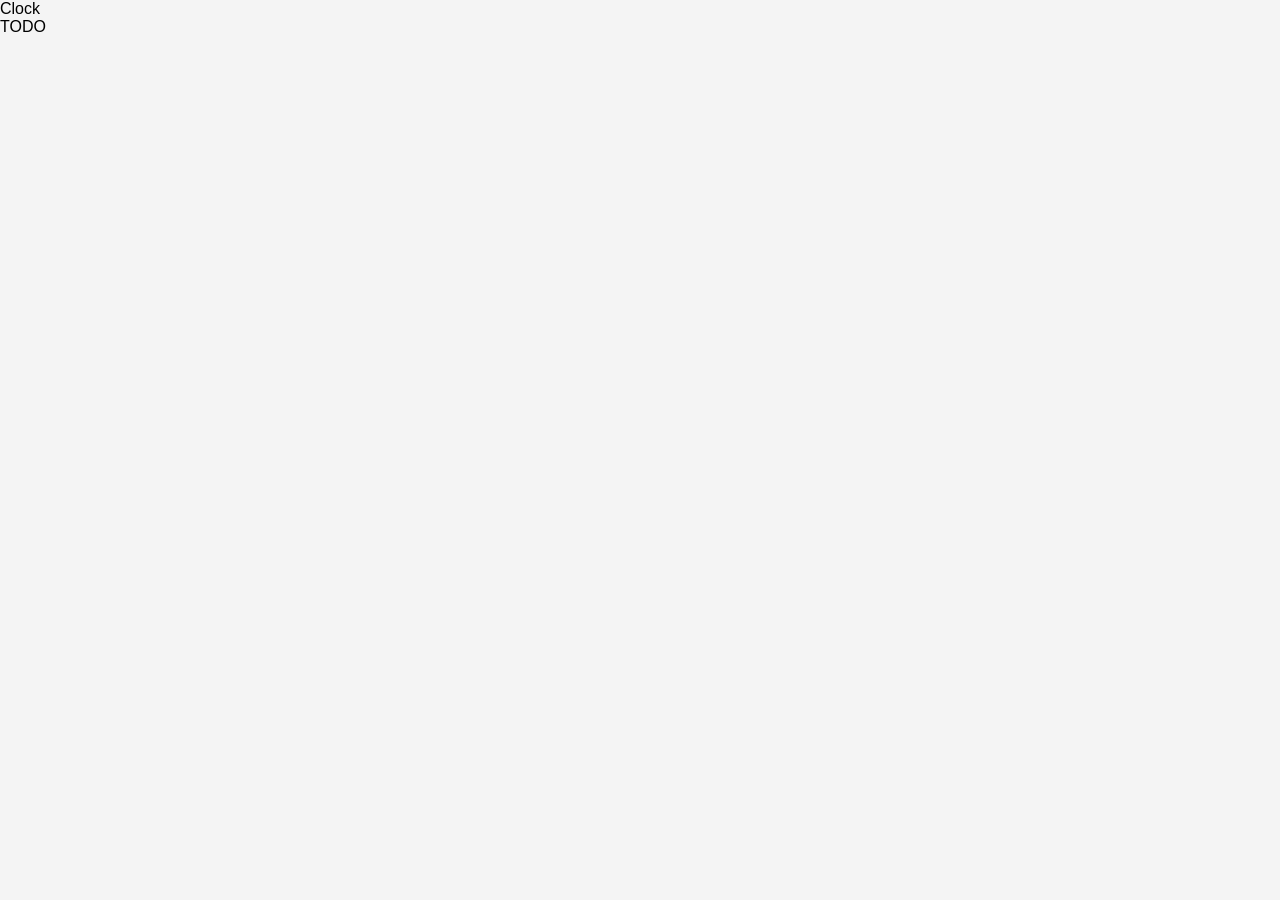
==== index.html @ cbe819ed "Somehow managed to spawn the todo" ====
<!DOCTYPE html>
<html lang="en">
<head>
    <meta charset="UTF-8">
    <title>Nx75</title>
</head>
<link rel="stylesheet" href="Clock/clock.css">
<link rel="stylesheet" href="assets/css/main.css">
<link rel="stylesheet" href="TODO/todo.css">
<body>

<!-- DESKTOP -->
<div id="desktop">
    <div id="clock-icon">Clock</div>
    <div id="todo-icon">TODO</div>
</div>
<script src="Clock/clock.js"></script>
<script src="assets/scripts/main.js"></script>
<script src="TODO/todo.js"></script>
</body>
</html>
---- Clock/clock.css ----
#desktop-window {
  position: absolute;
  top: 100px;
  left: 100px;

  width: 400px;
  background: var(--surface);
  border: var(--border);
  box-shadow: 6px 6px 0 #000;
}

.window-header {
  background: var(--text);
  color: var(--bg);
  padding: 10px;
  cursor: grab;
  border-bottom: var(--border);
}

.window-body {
  padding: 20px;
}


.card {
  display: flex;
  flex-direction: column;
  gap: 20px;
}

.brand {
  display: flex;
  gap: 10px;
  border: var(--border);
  padding: 10px;
}

.logo {
  border: var(--border);
  padding: 10px;
  font-weight: bold;
}

.subtitle {
  font-size: 12px;
  color: var(--muted);
}

.toggle-button {
  display: flex;
  border: var(--border);
}

.toggle-button div {
  flex: 1;
  text-align: center;
  padding: 10px;
  cursor: pointer;
  border-right: var(--border);
}

.toggle-button div:last-child {
  border-right: none;
}

.btn-active {
  background: var(--text);
  color: var(--bg);
}

.time-wrap {
  display: flex;
  justify-content: center;
  align-items: center;
  gap: 10px;
}

.time {
  font-size: 40px;
  font-weight: bold;
}

.abbreviations {
  border: var(--border);
  padding: 5px;
}

.info {
  text-align: center;
}

.day {
  font-weight: bold;
}
---- assets/css/main.css ----
:root {
  --bg: #f4f4f4;
  --surface: #ffffff;
  --text: #000;
  --muted: #666;

  --border: 2px solid #000;
}

* {
  margin: 0;
  padding: 0;
  box-sizing: border-box;
}

body {
  background: var(--bg);
  font-family: sans-serif;
  height: 100vh;
}
---- TODO/todo.css ----
#todo-container {
    border: 3px solid black;
    padding: 20px;
    width: 400px;
    text-align: center;
}

#header,
#todo-form,
#list-container,
.counter-container {
    border: 2px solid black;
    padding: 10px;
    margin-bottom: 10px;
}

#input-box {
    border: 2px solid black;
    padding: 5px;
    width: 65%;
}

#input-button {
    border: 2px solid black;
    padding: 5px 10px;
    background: white;
    cursor: pointer;
}

ul {
    list-style: none;
}

li {
    border: 2px solid black;
    padding: 8px;
    margin: 5px 0;
    display: flex;
    justify-content: space-between;
    align-items: center;
}

li label {
    display: flex;
    align-items: center;
    gap: 5px;
}

.completed span {
    text-decoration: line-through;
    opacity: 0.6;
}

.edit-btn,
.delete-btn {
    border: 2px solid black;
    padding: 2px 6px;
    cursor: pointer;
    margin-left: 5px;
}
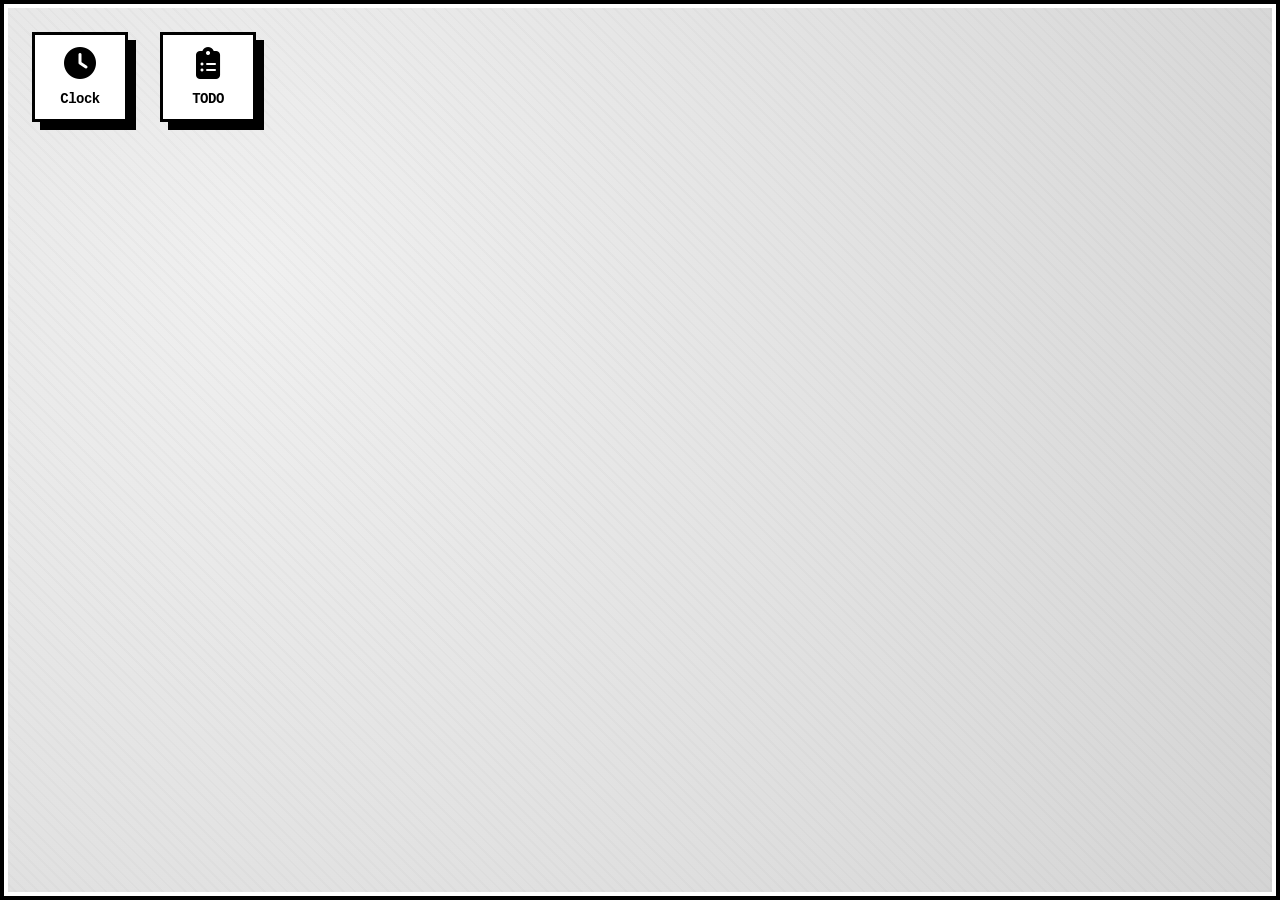
==== commit 7def64a6: "UI changes" ====
--- a/index.html
+++ b/index.html
@@ -3,6 +3,7 @@
 <head>
     <meta charset="UTF-8">
     <title>Nx75</title>
+    <link rel="stylesheet" href="https://cdnjs.cloudflare.com/ajax/libs/font-awesome/6.5.1/css/all.min.css">
 </head>
 <link rel="stylesheet" href="Clock/clock.css">
 <link rel="stylesheet" href="assets/css/main.css">
@@ -11,8 +12,8 @@
 
 <!-- DESKTOP -->
 <div id="desktop">
-    <div id="clock-icon">Clock</div>
-    <div id="todo-icon">TODO</div>
+    <div id="clock-icon"><i class="fa-solid fa-clock"></i>Clock</div>
+    <div id="todo-icon"><i class="fa-solid fa-clipboard-list"></i>TODO</div>
 </div>
 <script src="Clock/clock.js"></script>
 <script src="assets/scripts/main.js"></script>
--- a/Clock/clock.css
+++ b/Clock/clock.css
@@ -1,9 +1,9 @@
-#desktop-window {
+.clock-window {
   position: absolute;
   top: 100px;
   left: 100px;
 
-  width: 400px;
+  width: 300px;
   background: var(--surface);
   border: var(--border);
   box-shadow: 6px 6px 0 #000;
--- a/assets/css/main.css
+++ b/assets/css/main.css
@@ -19,3 +19,69 @@
   height: 100vh;
 }
 
+#desktop {
+    position: relative;
+    width: 100%;
+    height: 100%;
+    background: #e5e5e5;
+    background-image: 
+        repeating-linear-gradient(45deg, rgba(0,0,0,0.02) 0px, rgba(0,0,0,0.02) 2px, transparent 2px, transparent 8px),
+        radial-gradient(circle at 20% 30%, #f0f0f0 0%, #d4d4d4 100%);
+    overflow: hidden;
+    box-shadow: inset 0 0 0 4px #000000, inset 0 0 0 8px #ffffff;
+}
+
+#clock-icon, 
+#todo-icon {
+    position: absolute;
+    width: 96px;
+    padding: 12px 8px;
+    background: #ffffff;
+    border: 3px solid #000000;
+    box-shadow: 8px 8px 0 0 #000000;
+    font-family: 'Courier New', monospace;
+    font-weight: 700;
+    font-size: 14px;
+    text-align: center;
+    color: #000000;
+    cursor: pointer;
+    transition: all 0.05s linear;
+    display: flex;
+    flex-direction: column;
+    align-items: center;
+    gap: 8px;
+    backdrop-filter: blur(0px);
+    letter-spacing: -0.5px;
+}
+
+#clock-icon:hover, 
+#todo-icon:hover {
+    transform: translate(2px, 2px);
+    box-shadow: 4px 4px 0 0 #000000;
+    background: #f5f5f5;
+}
+
+#clock-icon:active, 
+#todo-icon:active {
+    transform: translate(6px, 6px);
+    box-shadow: 2px 2px 0 0 #000000;
+    background: #e0e0e0;
+}
+
+#clock-icon {
+    top: 32px;
+    left: 32px;
+}
+
+#todo-icon {
+    top: 32px;
+    left: 160px;
+}
+
+#clock-icon i, 
+#todo-icon i {
+    font-size: 32px;
+    display: block;
+    margin-bottom: 4px;
+    color: #000000;
+}
--- a/TODO/todo.css
+++ b/TODO/todo.css
@@ -1,3 +1,14 @@
+.todo-window {
+  position: absolute;
+  top: 100px;
+  left: 120px;
+
+  width: fit-content;
+  background: var(--surface);
+  border: var(--border);
+  box-shadow: 6px 6px 0 #000;
+}
+
 #todo-container {
     border: 3px solid black;
     padding: 20px;
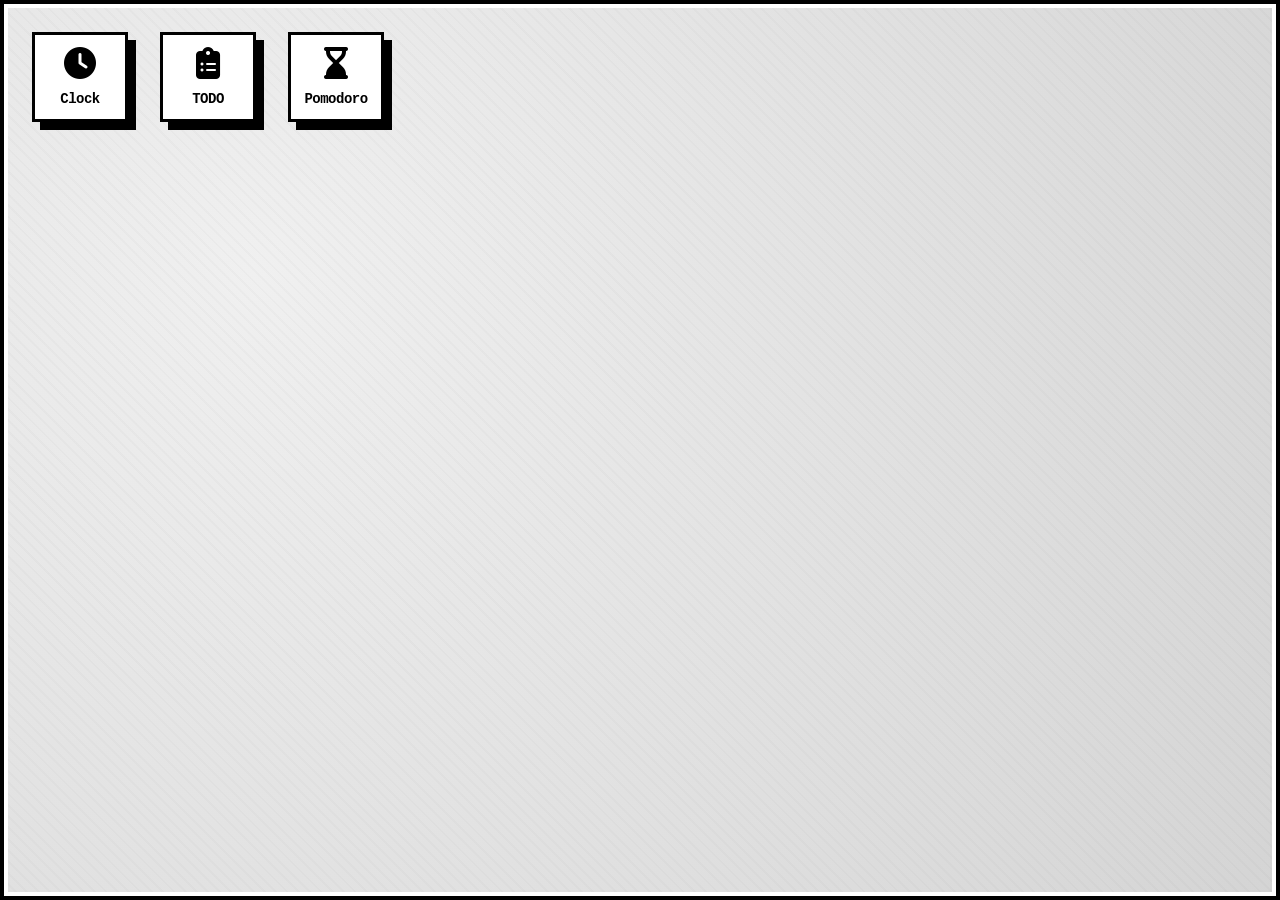
==== commit 2f804e7c: "Pomodoro Timer :UPDATEL:" ====
--- a/index.html
+++ b/index.html
@@ -1,5 +1,6 @@
 <!DOCTYPE html>
 <html lang="en">
+
 <head>
     <meta charset="UTF-8">
     <title>Nx75</title>
@@ -8,15 +9,21 @@
 <link rel="stylesheet" href="Clock/clock.css">
 <link rel="stylesheet" href="assets/css/main.css">
 <link rel="stylesheet" href="TODO/todo.css">
+<link rel="stylesheet" href="Pomodoro/pomodoro.css">
+
 <body>
 
-<!-- DESKTOP -->
-<div id="desktop">
-    <div id="clock-icon"><i class="fa-solid fa-clock"></i>Clock</div>
-    <div id="todo-icon"><i class="fa-solid fa-clipboard-list"></i>TODO</div>
-</div>
-<script src="Clock/clock.js"></script>
-<script src="assets/scripts/main.js"></script>
-<script src="TODO/todo.js"></script>
+    <!-- DESKTOP -->
+    <div id="desktop">
+        <div id="clock-icon"><i class="fa-solid fa-clock"></i>Clock</div>
+        <div id="todo-icon"><i class="fa-solid fa-clipboard-list"></i>TODO</div>
+        <div id="pomodoro-icon"><i class="fa-solid fa-hourglass-end"></i>Pomodoro</div>
+    </div>
+    <script src="Clock/clock.js"></script>
+    <script src="Pomodoro/pomodoro.js"></script>
+    <script src="TODO/todo.js"></script>
+    <script src="assets/scripts/main.js"></script>
+
 </body>
+
 </html>
--- a/assets/css/main.css
+++ b/assets/css/main.css
@@ -1,22 +1,22 @@
 :root {
-  --bg: #f4f4f4;
-  --surface: #ffffff;
-  --text: #000;
-  --muted: #666;
+    --bg: #f4f4f4;
+    --surface: #ffffff;
+    --text: #000;
+    --muted: #666;
 
-  --border: 2px solid #000;
+    --border: 2px solid #000;
 }
 
 * {
-  margin: 0;
-  padding: 0;
-  box-sizing: border-box;
+    margin: 0;
+    padding: 0;
+    box-sizing: border-box;
 }
 
 body {
-  background: var(--bg);
-  font-family: sans-serif;
-  height: 100vh;
+    background: var(--bg);
+    font-family: sans-serif;
+    height: 100vh;
 }
 
 #desktop {
@@ -24,15 +24,16 @@
     width: 100%;
     height: 100%;
     background: #e5e5e5;
-    background-image: 
-        repeating-linear-gradient(45deg, rgba(0,0,0,0.02) 0px, rgba(0,0,0,0.02) 2px, transparent 2px, transparent 8px),
+    background-image:
+        repeating-linear-gradient(45deg, rgba(0, 0, 0, 0.02) 0px, rgba(0, 0, 0, 0.02) 2px, transparent 2px, transparent 8px),
         radial-gradient(circle at 20% 30%, #f0f0f0 0%, #d4d4d4 100%);
     overflow: hidden;
     box-shadow: inset 0 0 0 4px #000000, inset 0 0 0 8px #ffffff;
 }
 
-#clock-icon, 
-#todo-icon {
+#clock-icon,
+#todo-icon,
+#pomodoro-icon {
     position: absolute;
     width: 96px;
     padding: 12px 8px;
@@ -54,15 +55,17 @@
     letter-spacing: -0.5px;
 }
 
-#clock-icon:hover, 
-#todo-icon:hover {
+#clock-icon:hover,
+#todo-icon:hover,
+#pomodoro-icon:hover {
     transform: translate(2px, 2px);
     box-shadow: 4px 4px 0 0 #000000;
     background: #f5f5f5;
 }
 
-#clock-icon:active, 
-#todo-icon:active {
+#clock-icon:active,
+#todo-icon:active,
+#pomodoro-icon:active {
     transform: translate(6px, 6px);
     box-shadow: 2px 2px 0 0 #000000;
     background: #e0e0e0;
@@ -78,8 +81,14 @@
     left: 160px;
 }
 
-#clock-icon i, 
-#todo-icon i {
+#pomodoro-icon {
+    top: 32px;
+    left: 288px;
+}
+
+#clock-icon i,
+#todo-icon i,
+#pomodoro-icon i {
     font-size: 32px;
     display: block;
     margin-bottom: 4px;
--- a/Pomodoro/pomodoro.css
+++ b/Pomodoro/pomodoro.css
@@ -0,0 +1,75 @@
+.pomodoro-window {
+  position: absolute;
+  top: 100px;
+  left: 120px;
+
+  width: fit-content;
+  background: var(--surface);
+  border: var(--border);
+  box-shadow: 6px 6px 0 #000;
+}
+
+#pomodoro-container {
+    border: 3px solid black;
+    padding: 20px;
+    width: 400px;
+    text-align: center;
+}
+
+.container {
+    width: 320px;
+    background: white;
+    border: 3px solid black;
+    padding: 20px;
+}
+
+h1 {
+    text-align: center;
+    border: 3px solid black;
+    padding: 10px;
+    margin-bottom: 15px;
+}
+
+.row {
+    border: 2px solid black;
+    padding: 10px;
+    margin-bottom: 10px;
+    display: flex;
+    justify-content: space-between;
+    align-items: center;
+}
+
+input {
+    width: 70px;
+    padding: 5px;
+    border: 2px solid black;
+}
+
+#timer {
+    text-align: center;
+    font-size: 2rem;
+    border: 3px solid black;
+    padding: 15px;
+    margin: 10px 0;
+}
+
+.buttons {
+    display: flex;
+    justify-content: space-between;
+    gap: 8px;
+    margin-bottom: 10px;
+}
+
+button {
+    flex: 1;
+    padding: 10px;
+    border: 2px solid black;
+    cursor: pointer;
+}
+
+#mode #sessions {
+    border: 2px solid black;
+    padding: 8px;
+    text-align: center;
+    margin-top: 8px;
+}
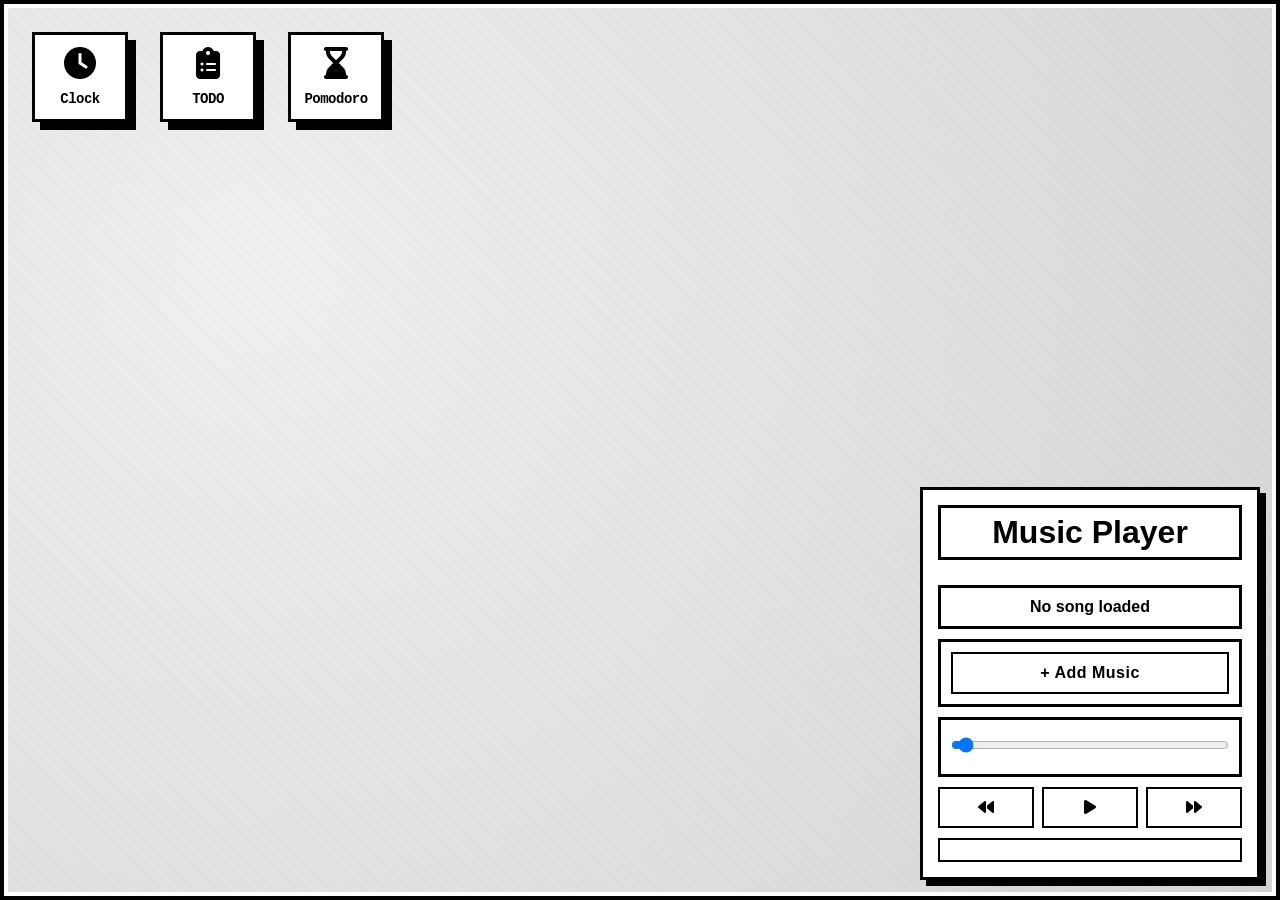
==== commit 981dbda3: "Implemented Music Player" ====
--- a/index.html
+++ b/index.html
@@ -10,6 +10,7 @@
 <link rel="stylesheet" href="assets/css/main.css">
 <link rel="stylesheet" href="TODO/todo.css">
 <link rel="stylesheet" href="Pomodoro/pomodoro.css">
+<link rel="stylesheet" href="assets/css/music_player.css">
 
 <body>
 
@@ -19,10 +20,39 @@
         <div id="todo-icon"><i class="fa-solid fa-clipboard-list"></i>TODO</div>
         <div id="pomodoro-icon"><i class="fa-solid fa-hourglass-end"></i>Pomodoro</div>
     </div>
-    <script src="Clock/clock.js"></script>
-    <script src="Pomodoro/pomodoro.js"></script>
-    <script src="TODO/todo.js"></script>
-    <script src="assets/scripts/main.js"></script>
+    <!--Music Player -->
+    <div class="audio-player">
+    
+        <div class="audio-container">
+                <h1>Music Player</h1>
+            <div class="audio-title" id="songTitle">
+                No song loaded
+            </div>
+
+            <div class="audio-row">
+                <label for="songUpload" class="upload-btn">+ Add Music</label>
+                <input type="file" id="songUpload" accept="audio/*" multiple>
+            </div>
+
+            <audio id="audioPlayer"></audio>
+
+            <div class="audio-progress">
+                <input type="range" id="progressBar" value="0" min="0" max="100">
+            </div>
+
+            <div class="audio-controls">
+                <button id="prevBtn"><i class="fa-solid fa-backward"></i></button>
+                <button id="playPauseBtn"><i class="fa-solid fa-play"></i></button>
+                <button id="nextBtn"><i class="fa-solid fa-forward"></i></button>
+            </div>
+
+            <div class="audio-playlist" id="playlist"></div>
+
+            <script src="assets/scripts/music_player.js"></script>
+            <script src="Clock/clock.js"></script>
+            <script src="Pomodoro/pomodoro.js"></script>
+            <script src="TODO/todo.js"></script>
+            <script src="assets/scripts/main.js"></script>
 
 </body>
 
--- a/assets/css/music_player.css
+++ b/assets/css/music_player.css
@@ -0,0 +1,166 @@
+.audio-player {
+    position: fixed;
+    bottom: 20px;
+    right: 20px;
+
+    width: 340px;
+    max-height: 100vh;
+
+    background: #fff;
+    border: 3px solid #000;
+    box-shadow: 6px 6px 0 #000;
+    overflow: hidden;
+}
+
+.audio-container {
+    padding: 15px;
+    display: flex;
+    flex-direction: column;
+    gap: 10px;
+
+    max-height: 100vh;
+    overflow-y: auto;
+}
+
+h1 {
+    text-align: center;
+    font-weight: bold;
+    word-break: break-word;
+    padding: 6px;
+    border-bottom: 3px solid black;
+}
+
+
+.audio-title {
+    text-align: center;
+    padding: 10px;
+
+    font-weight: bold;
+    border: 3px solid #000;
+    word-break: break-word;
+}
+
+
+.audio-row {
+    display: flex;
+    align-items: center;
+    gap: 10px;
+
+    padding: 10px;
+    border: 3px solid #000;
+}
+
+.audio-row input[type="file"] {
+    width: 100%;
+    padding: 5px;
+
+    border: 2px solid #000;
+    cursor: pointer;
+}
+
+#songUpload {
+    display: none;
+}
+
+.upload-btn {
+    flex: 1;
+    text-align: center;
+
+    padding: 10px;
+    border: 2px solid #000;
+
+    background: #fff;
+    font-weight: bold;
+    letter-spacing: 0.5px;
+    cursor: pointer;
+
+    transition: 0.1s;
+}
+
+.upload-btn:hover {
+    background: #f0f0f0;
+}
+
+.upload-btn:active {
+    transform: translate(2px, 2px);
+}
+
+audio {
+    width: 100%;
+    outline: none;
+}
+
+.audio-progress {
+    padding: 10px;
+    border: 3px solid #000;
+}
+
+#progressBar {
+    width: 100%;
+    cursor: pointer;
+    border: 2px solid #000;
+}
+
+.audio-controls {
+    display: flex;
+    gap: 8px;
+}
+
+.audio-controls button {
+    flex: 1;
+    padding: 10px;
+
+    border: 2px solid #000;
+    background: #fff;
+    cursor: pointer;
+
+    transition: 0.1s;
+}
+
+.audio-controls button:hover {
+    background: #f0f0f0;
+}
+
+.audio-controls button:active {
+    transform: translate(2px, 2px);
+}
+
+.audio-controls button i {
+    pointer-events: none;
+    font-size: 16px;
+}
+
+.audio-playlist {
+    max-height: 150px;
+    overflow-y: auto;
+
+    padding: 10px;
+    border: 2px solid #000;
+}
+
+.track {
+    padding: 8px;
+    margin-bottom: 5px;
+
+    border: 2px solid #000;
+    cursor: pointer;
+}
+
+.track:hover {
+    background: #eee;
+}
+
+.track.active {
+    background: #ddd;
+    font-weight: bold;
+}
+
+.audio-container::-webkit-scrollbar,
+.audio-playlist::-webkit-scrollbar {
+    width: 6px;
+}
+
+.audio-container::-webkit-scrollbar-thumb,
+.audio-playlist::-webkit-scrollbar-thumb {
+    background: #000;
+}
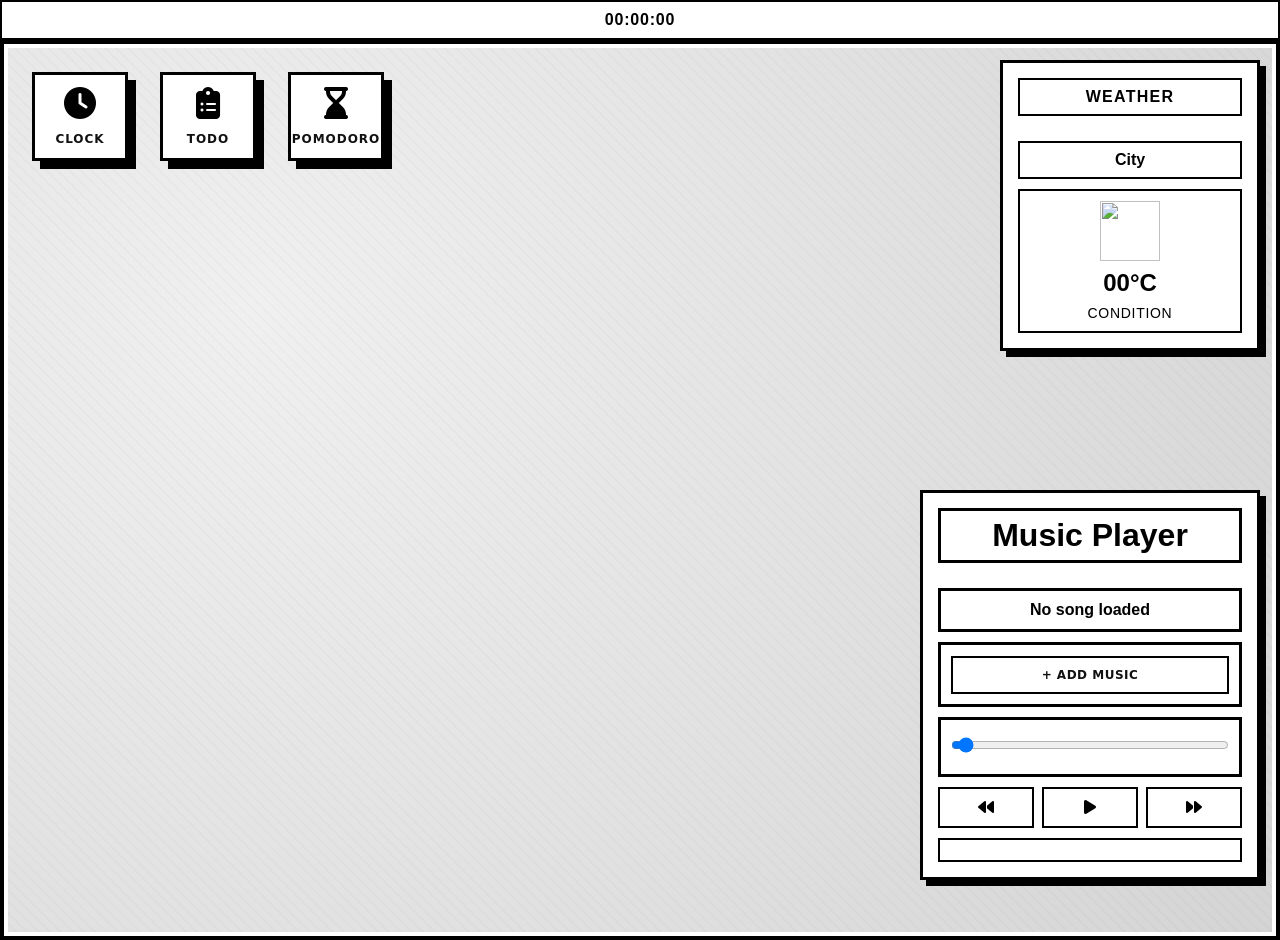
==== commit aad9bd0c: "Weather Widget UI update" ====
--- a/index.html
+++ b/index.html
@@ -6,25 +6,57 @@
     <title>Nx75</title>
     <link rel="stylesheet" href="https://cdnjs.cloudflare.com/ajax/libs/font-awesome/6.5.1/css/all.min.css">
 </head>
+<!--CSS-->
 <link rel="stylesheet" href="Clock/clock.css">
 <link rel="stylesheet" href="assets/css/main.css">
 <link rel="stylesheet" href="TODO/todo.css">
 <link rel="stylesheet" href="Pomodoro/pomodoro.css">
 <link rel="stylesheet" href="assets/css/music_player.css">
+<link rel="stylesheet" href="assets/css/weather.css">
 
 <body>
 
+    <div class="nav-bar">
+        <div class="clock">
+            00:00:00
+        </div>
+    </div>
+
     <!-- DESKTOP -->
     <div id="desktop">
-        <div id="clock-icon"><i class="fa-solid fa-clock"></i>Clock</div>
-        <div id="todo-icon"><i class="fa-solid fa-clipboard-list"></i>TODO</div>
-        <div id="pomodoro-icon"><i class="fa-solid fa-hourglass-end"></i>Pomodoro</div>
+        <div id="clock-icon"><i class="fa-solid fa-clock"></i><label>Clock</label></div>
+        <div id="todo-icon"><i class="fa-solid fa-clipboard-list"></i><label>TODO</label></div>
+        <div id="pomodoro-icon"><i class="fa-solid fa-hourglass-end"></i><label>Pomodoro</label></div>
     </div>
+
+    <!--Weather Widget-->
+    <div class="weather">
+        <div class="weather-container">
+            <h1>Weather</h1>
+
+            <div class="weather-title" id="weatherTitle">
+                City
+            </div>
+
+            <div class="weather-condition">
+                <img id="weatherIcon" src="" alt="">
+
+                <div class="temp" id="temperature">
+                    00°C
+                </div>
+
+                <div class="condition" id="condition">
+                    Condition
+                </div>
+            </div>
+        </div>
+    </div>
+
     <!--Music Player -->
     <div class="audio-player">
-    
+
         <div class="audio-container">
-                <h1>Music Player</h1>
+            <h1>Music Player</h1>
             <div class="audio-title" id="songTitle">
                 No song loaded
             </div>
@@ -47,12 +79,14 @@
             </div>
 
             <div class="audio-playlist" id="playlist"></div>
-
-            <script src="assets/scripts/music_player.js"></script>
-            <script src="Clock/clock.js"></script>
-            <script src="Pomodoro/pomodoro.js"></script>
-            <script src="TODO/todo.js"></script>
-            <script src="assets/scripts/main.js"></script>
+        </div>
+        <!--Scripts-->
+        <script src="assets/scripts/weather.js"></script>
+        <script src="assets/scripts/music_player.js"></script>
+        <script src="Clock/clock.js"></script>
+        <script src="Pomodoro/pomodoro.js"></script>
+        <script src="TODO/todo.js"></script>
+        <script src="assets/scripts/main.js"></script>
 
 </body>
 
--- a/assets/css/main.css
+++ b/assets/css/main.css
@@ -18,6 +18,22 @@
     font-family: sans-serif;
     height: 100vh;
 }
+
+.nav-bar {
+    display: flex;
+    align-items: center;
+    justify-content: center;
+
+    height: 2.5rem;
+    padding: 0 12px;
+
+    border: 2px solid #000;
+    background: #fff;
+
+    font-weight: 600;
+    letter-spacing: 0.05em;
+}
+
 
 #desktop {
     position: relative;
@@ -93,4 +109,15 @@
     display: block;
     margin-bottom: 4px;
     color: #000000;
+}
+
+label {
+    font-family: system-ui, -apple-system, sans-serif;
+    font-size: 12px;
+    font-weight: 600;
+    letter-spacing: 0.08em;
+    text-transform: uppercase;
+    color: #111;
+    margin-top: 1px;
+    display: block;
 }
--- a/assets/css/weather.css
+++ b/assets/css/weather.css
@@ -0,0 +1,68 @@
+.weather {
+  position: fixed;
+  top: 60px;
+  right: 20px;
+
+  width: 260px;
+
+  background: #fff;
+  border: 3px solid #000;
+  box-shadow: 6px 6px 0 #000;
+}
+
+.weather-container {
+  padding: 15px;
+  display: flex;
+  flex-direction: column;
+  gap: 10px;
+}
+
+
+.weather-container h1 {
+  font-size: 16px;
+  text-align: center;
+  border: 2px solid #000;
+  padding: 8px;
+  text-transform: uppercase;
+  letter-spacing: 0.08em;
+}
+
+.weather-title {
+  text-align: center;
+  font-weight: bold;
+  border: 2px solid #000;
+  padding: 8px;
+  word-break: break-word;
+}
+
+.weather-condition {
+  display: flex;
+  flex-direction: column;
+  align-items: center;
+  gap: 8px;
+
+  border: 2px solid #000;
+  padding: 10px;
+}
+
+.weather-condition img {
+  width: 60px;
+  height: 60px;
+}
+
+.temp {
+  font-size: 24px;
+  font-weight: bold;
+}
+
+.condition {
+  font-size: 14px;
+  letter-spacing: 0.05em;
+  text-transform: uppercase;
+}
+
+.weather:hover {
+  transform: translate(-2px, -2px);
+  box-shadow: 8px 8px 0 #000;
+  transition: 0.1s;
+}
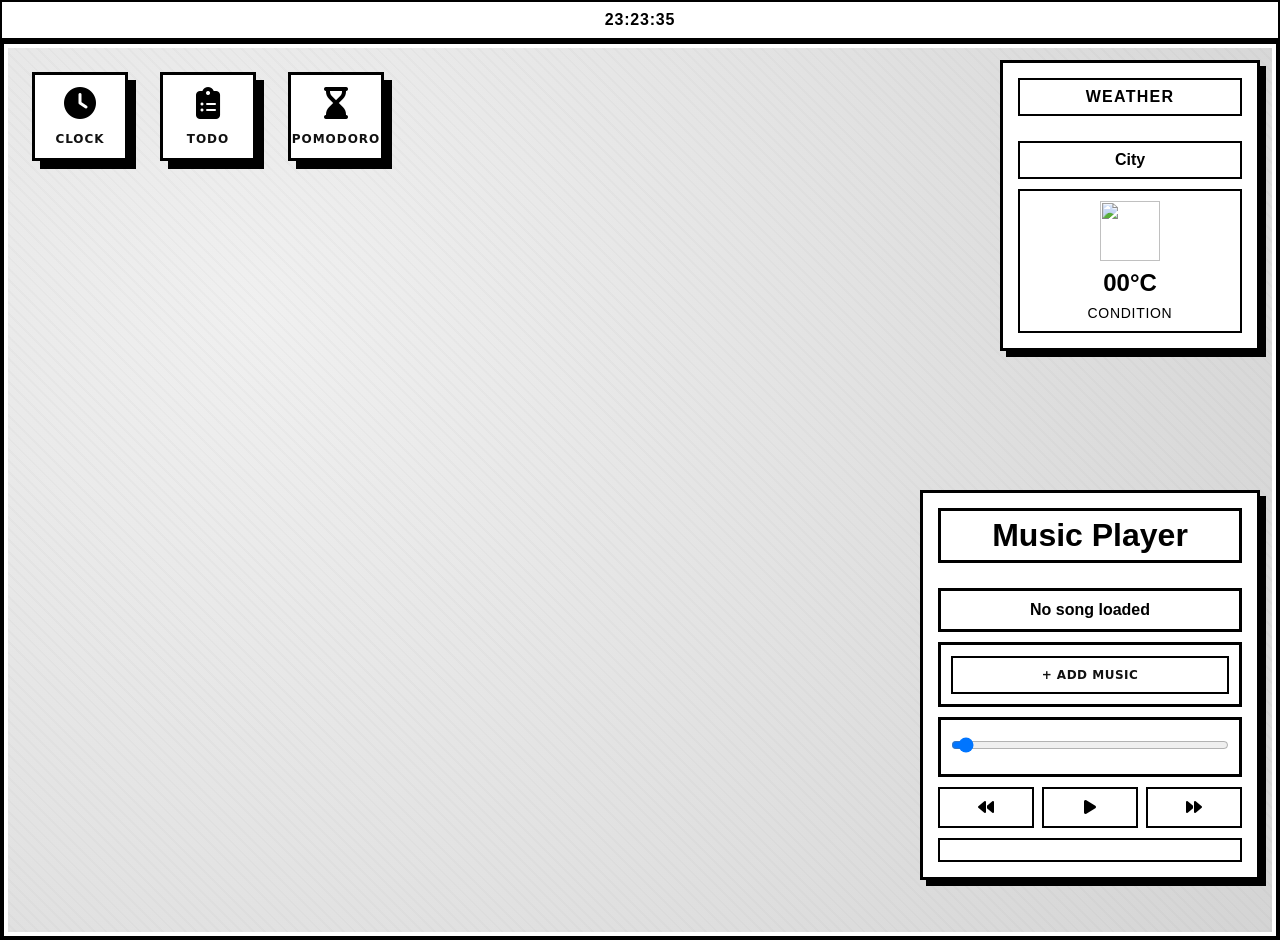
==== commit 62354ab6: "Nav Clock update" ====
--- a/index.html
+++ b/index.html
@@ -20,6 +20,24 @@
         <div class="clock">
             00:00:00
         </div>
+        <script>
+            function updateClock(){
+                const clock = document.querySelector('.clock');
+                const now = new Date();
+
+                let hours = now.getHours();
+                let minutes = now.getMinutes();
+                let seconds = now.getSeconds();
+
+                hours = hours.toString().padStart(2, '0');
+                minutes = minutes.toString().padStart(2, '0');
+                seconds = seconds.toString().padStart(2, '0');
+
+                clock.textContent = `${hours}:${minutes}:${seconds}`;
+            }
+            updateClock();
+            setInterval(updateClock, 1000);
+        </script>
     </div>
 
     <!-- DESKTOP -->
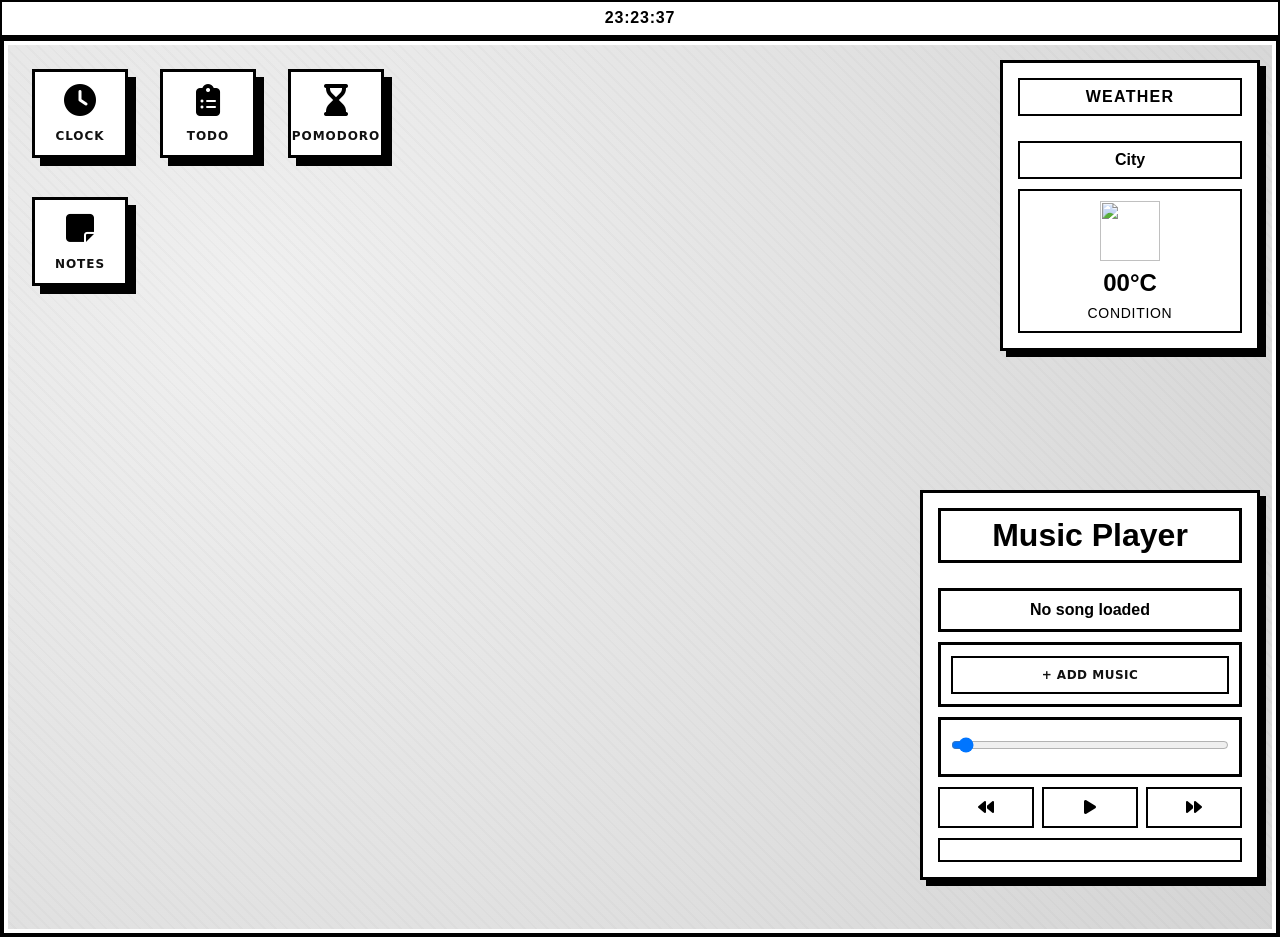
==== commit 4405fe01: "New application Notes" ====
--- a/index.html
+++ b/index.html
@@ -13,6 +13,7 @@
 <link rel="stylesheet" href="Pomodoro/pomodoro.css">
 <link rel="stylesheet" href="assets/css/music_player.css">
 <link rel="stylesheet" href="assets/css/weather.css">
+<link rel="stylesheet" href="notes/notes.css">
 
 <body>
 
@@ -45,6 +46,7 @@
         <div id="clock-icon"><i class="fa-solid fa-clock"></i><label>Clock</label></div>
         <div id="todo-icon"><i class="fa-solid fa-clipboard-list"></i><label>TODO</label></div>
         <div id="pomodoro-icon"><i class="fa-solid fa-hourglass-end"></i><label>Pomodoro</label></div>
+        <div id="notes-icon"><i class="fa-solid fa-note-sticky"></i><label>Notes</label></div>
     </div>
 
     <!--Weather Widget-->
@@ -104,6 +106,7 @@
         <script src="Clock/clock.js"></script>
         <script src="Pomodoro/pomodoro.js"></script>
         <script src="TODO/todo.js"></script>
+        <script src="notes/notes.js"></script>
         <script src="assets/scripts/main.js"></script>
 
 </body>
--- a/assets/css/main.css
+++ b/assets/css/main.css
@@ -24,7 +24,7 @@
     align-items: center;
     justify-content: center;
 
-    height: 2.5rem;
+    height: 2.3rem;
     padding: 0 12px;
 
     border: 2px solid #000;
@@ -49,7 +49,8 @@
 
 #clock-icon,
 #todo-icon,
-#pomodoro-icon {
+#pomodoro-icon,
+#notes-icon {
     position: absolute;
     width: 96px;
     padding: 12px 8px;
@@ -73,7 +74,8 @@
 
 #clock-icon:hover,
 #todo-icon:hover,
-#pomodoro-icon:hover {
+#pomodoro-icon:hover,
+#notes-icon:hover {
     transform: translate(2px, 2px);
     box-shadow: 4px 4px 0 0 #000000;
     background: #f5f5f5;
@@ -81,7 +83,8 @@
 
 #clock-icon:active,
 #todo-icon:active,
-#pomodoro-icon:active {
+#pomodoro-icon:active,
+#notes-icon:active {
     transform: translate(6px, 6px);
     box-shadow: 2px 2px 0 0 #000000;
     background: #e0e0e0;
@@ -102,9 +105,15 @@
     left: 288px;
 }
 
+#notes-icon {
+    top: 160px;
+    left: 32px;
+}
+
 #clock-icon i,
 #todo-icon i,
-#pomodoro-icon i {
+#pomodoro-icon i,
+#notes-icon i {
     font-size: 32px;
     display: block;
     margin-bottom: 4px;
--- a/notes/notes.css
+++ b/notes/notes.css
@@ -0,0 +1,39 @@
+.notes-window {
+  position: absolute;
+  top: 100px;
+  left: 100px;
+
+  width: 400px;
+  background: var(--surface);
+  border: var(--border);
+  box-shadow: 6px 6px 0 #000;
+}
+
+.window-header {
+  background: var(--text);
+  color: var(--bg);
+  padding: 10px;
+  cursor: grab;
+  border-bottom: var(--border);
+}
+
+.window-body {
+  padding: 20px;
+}
+
+
+textarea{
+    flex: 1;
+    border: none;
+    resize: none;
+    background: transparent;
+    font-size: 18px;
+    outline: none;
+    height: 300px;
+    width: 350px;
+}
+.footer{
+    text-align: right;
+    font-size: 12px;
+    color: black;
+}
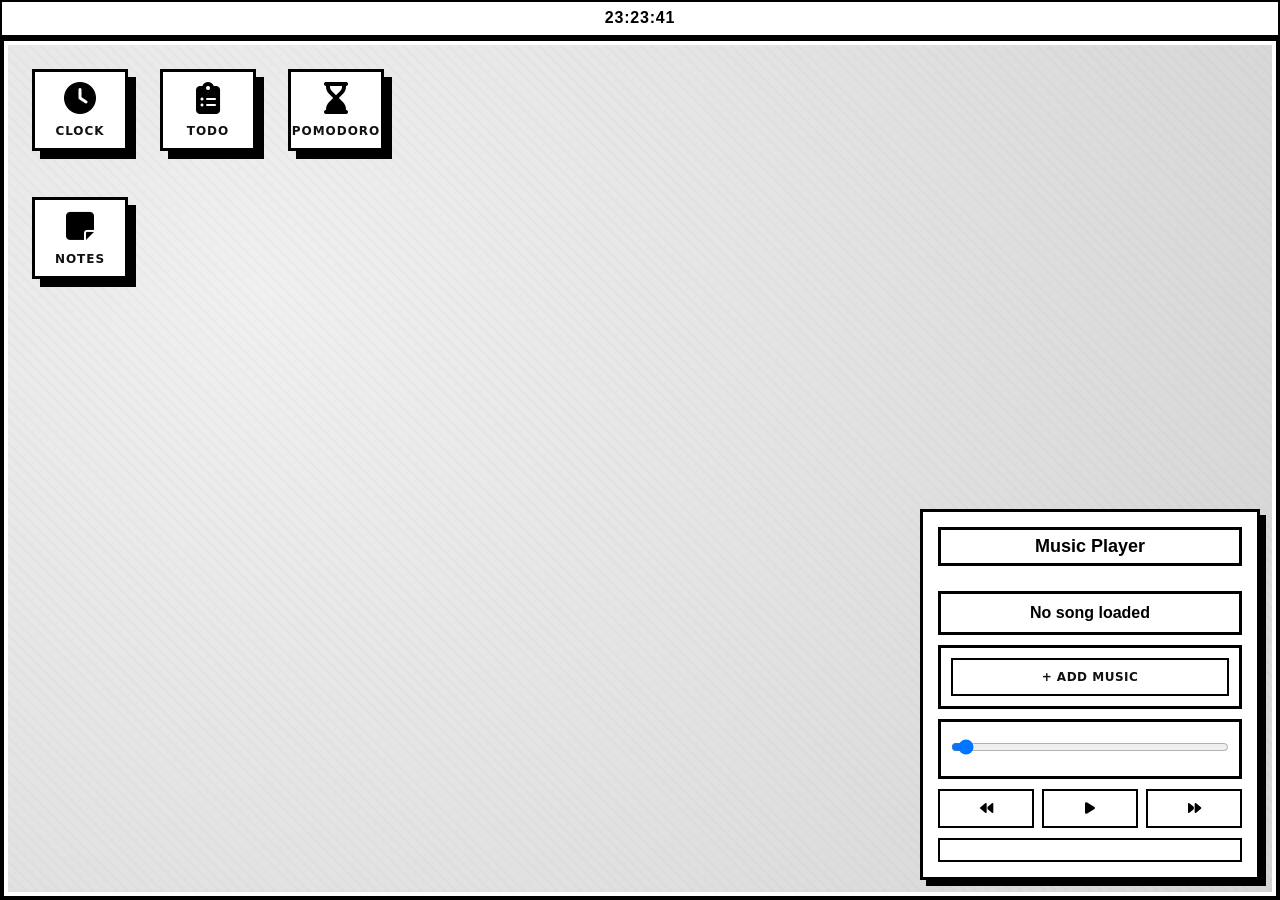
==== commit 02358702: "CSS FIX" ====
--- a/index.html
+++ b/index.html
@@ -49,7 +49,7 @@
         <div id="notes-icon"><i class="fa-solid fa-note-sticky"></i><label>Notes</label></div>
     </div>
 
-    <!--Weather Widget-->
+    <!--Weather Widget
     <div class="weather">
         <div class="weather-container">
             <h1>Weather</h1>
@@ -70,7 +70,7 @@
                 </div>
             </div>
         </div>
-    </div>
+    </div>-->
 
     <!--Music Player -->
     <div class="audio-player">
--- a/Clock/clock.css
+++ b/Clock/clock.css
@@ -3,10 +3,14 @@
   top: 100px;
   left: 100px;
 
-  width: 300px;
+  width: clamp(260px, 80vw, 300px); 
+  max-width: 90vw;
+
   background: var(--surface);
   border: var(--border);
   box-shadow: 6px 6px 0 #000;
+
+  overflow: hidden;
 }
 
 .window-header {
@@ -15,17 +19,18 @@
   padding: 10px;
   cursor: grab;
   border-bottom: var(--border);
+
+  font-size: clamp(12px, 2vw, 14px);
 }
 
 .window-body {
-  padding: 20px;
+  padding: clamp(12px, 3vw, 20px);
 }
-
 
 .card {
   display: flex;
   flex-direction: column;
-  gap: 20px;
+  gap: clamp(12px, 3vw, 20px);
 }
 
 .brand {
@@ -33,16 +38,18 @@
   gap: 10px;
   border: var(--border);
   padding: 10px;
+  flex-wrap: wrap; 
 }
 
 .logo {
   border: var(--border);
   padding: 10px;
   font-weight: bold;
+  flex-shrink: 0;
 }
 
 .subtitle {
-  font-size: 12px;
+  font-size: clamp(10px, 2vw, 12px);
   color: var(--muted);
 }
 
@@ -57,6 +64,8 @@
   padding: 10px;
   cursor: pointer;
   border-right: var(--border);
+
+  font-size: clamp(10px, 2vw, 14px);
 }
 
 .toggle-button div:last-child {
@@ -72,23 +81,39 @@
   display: flex;
   justify-content: center;
   align-items: center;
-  gap: 10px;
+  gap: clamp(6px, 2vw, 10px);
+
+  flex-wrap: wrap;
 }
 
 .time {
-  font-size: 40px;
+  font-size: clamp(28px, 8vw, 40px);
   font-weight: bold;
 }
 
 .abbreviations {
   border: var(--border);
   padding: 5px;
+
+  font-size: clamp(10px, 2vw, 12px);
 }
 
 .info {
   text-align: center;
+  font-size: clamp(12px, 2vw, 14px);
 }
 
 .day {
   font-weight: bold;
+}
+
+@media (max-width: 768px) {
+
+  .clock-window {
+    top: 50%;
+    left: 50%;
+    transform: translate(-50%, -50%);
+    width: 90vw;
+  }
+
 }
--- a/assets/css/main.css
+++ b/assets/css/main.css
@@ -5,6 +5,9 @@
     --muted: #666;
 
     --border: 2px solid #000;
+
+    --icon-size: clamp(70px, 10vw, 96px);
+    --icon-gap: clamp(12px, 3vw, 32px);
 }
 
 * {
@@ -17,6 +20,7 @@
     background: var(--bg);
     font-family: sans-serif;
     height: 100vh;
+    overflow: hidden;
 }
 
 .nav-bar {
@@ -38,38 +42,49 @@
 #desktop {
     position: relative;
     width: 100%;
-    height: 100%;
+    height: calc(100vh - 2.3rem); 
     background: #e5e5e5;
     background-image:
         repeating-linear-gradient(45deg, rgba(0, 0, 0, 0.02) 0px, rgba(0, 0, 0, 0.02) 2px, transparent 2px, transparent 8px),
         radial-gradient(circle at 20% 30%, #f0f0f0 0%, #d4d4d4 100%);
     overflow: hidden;
     box-shadow: inset 0 0 0 4px #000000, inset 0 0 0 8px #ffffff;
+
+    display: flex;
+    flex-wrap: wrap;
+    align-content: flex-start;
+    gap: var(--icon-gap);
+    padding: var(--icon-gap);
 }
+
 
 #clock-icon,
 #todo-icon,
 #pomodoro-icon,
 #notes-icon {
     position: absolute;
-    width: 96px;
-    padding: 12px 8px;
+
+    width: var(--icon-size);
+    padding: 10px 6px;
+
     background: #ffffff;
     border: 3px solid #000000;
     box-shadow: 8px 8px 0 0 #000000;
+
     font-family: 'Courier New', monospace;
     font-weight: 700;
-    font-size: 14px;
+    font-size: clamp(10px, 1.5vw, 14px);
+
     text-align: center;
     color: #000000;
     cursor: pointer;
+
     transition: all 0.05s linear;
+
     display: flex;
     flex-direction: column;
     align-items: center;
-    gap: 8px;
-    backdrop-filter: blur(0px);
-    letter-spacing: -0.5px;
+    gap: 6px;
 }
 
 #clock-icon:hover,
@@ -90,43 +105,43 @@
     background: #e0e0e0;
 }
 
-#clock-icon {
-    top: 32px;
-    left: 32px;
-}
-
-#todo-icon {
-    top: 32px;
-    left: 160px;
-}
-
-#pomodoro-icon {
-    top: 32px;
-    left: 288px;
-}
-
-#notes-icon {
-    top: 160px;
-    left: 32px;
-}
+#clock-icon { top: 32px; left: 32px; }
+#todo-icon { top: 32px; left: 160px; }
+#pomodoro-icon { top: 32px; left: 288px; }
+#notes-icon { top: 160px; left: 32px; }
 
 #clock-icon i,
 #todo-icon i,
 #pomodoro-icon i,
 #notes-icon i {
-    font-size: 32px;
+    font-size: clamp(20px, 3vw, 32px);
     display: block;
     margin-bottom: 4px;
     color: #000000;
 }
 
+
 label {
     font-family: system-ui, -apple-system, sans-serif;
-    font-size: 12px;
+    font-size: clamp(10px, 1.5vw, 12px);
     font-weight: 600;
     letter-spacing: 0.08em;
     text-transform: uppercase;
     color: #111;
-    margin-top: 1px;
-    display: block;
+}
+
+@media (max-width: 768px) {
+
+    #desktop {
+        justify-content: center;
+    }
+
+    #clock-icon,
+    #todo-icon,
+    #pomodoro-icon,
+    #notes-icon {
+        position: relative;
+        top: unset;
+        left: unset;
+    }
 }
--- a/TODO/todo.css
+++ b/TODO/todo.css
@@ -3,16 +3,20 @@
   top: 100px;
   left: 120px;
 
-  width: fit-content;
+  width: clamp(260px, 90vw, 420px);
+  max-width: 95vw;
+
   background: var(--surface);
   border: var(--border);
   box-shadow: 6px 6px 0 #000;
+
+  overflow: hidden;
 }
 
 #todo-container {
     border: 3px solid black;
-    padding: 20px;
-    width: 400px;
+    padding: clamp(12px, 3vw, 20px);
+    width: 100%;
     text-align: center;
 }
 
@@ -25,10 +29,19 @@
     margin-bottom: 10px;
 }
 
+#todo-form {
+    display: flex;
+    gap: 8px;
+    flex-wrap: wrap;
+    justify-content: center;
+}
+
 #input-box {
     border: 2px solid black;
     padding: 5px;
-    width: 65%;
+
+    flex: 1 1 60%;
+    min-width: 120px;
 }
 
 #input-button {
@@ -36,6 +49,8 @@
     padding: 5px 10px;
     background: white;
     cursor: pointer;
+
+    flex: 1 1 30%;
 }
 
 ul {
@@ -46,15 +61,22 @@
     border: 2px solid black;
     padding: 8px;
     margin: 5px 0;
+
     display: flex;
     justify-content: space-between;
     align-items: center;
+    gap: 8px;
+
+    flex-wrap: wrap;
 }
 
 li label {
     display: flex;
     align-items: center;
     gap: 5px;
+
+    flex: 1;
+    word-break: break-word;
 }
 
 .completed span {
@@ -68,4 +90,26 @@
     padding: 2px 6px;
     cursor: pointer;
     margin-left: 5px;
+}
+
+@media (max-width: 768px) {
+
+  .todo-window {
+    top: 50%;
+    left: 50%;
+    transform: translate(-50%, -50%);
+
+    width: 95vw;
+  }
+
+  #input-box,
+  #input-button {
+    flex: 1 1 100%; 
+  }
+
+  li {
+    flex-direction: column;
+    align-items: flex-start;
+  }
+
 }
--- a/Pomodoro/pomodoro.css
+++ b/Pomodoro/pomodoro.css
@@ -3,24 +3,28 @@
   top: 100px;
   left: 120px;
 
-  width: fit-content;
+  width: clamp(260px, 90vw, 420px);
+  max-width: 95vw;
+
   background: var(--surface);
   border: var(--border);
   box-shadow: 6px 6px 0 #000;
+
+  overflow: hidden;
 }
 
 #pomodoro-container {
     border: 3px solid black;
-    padding: 20px;
-    width: 400px;
+    padding: clamp(12px, 3vw, 20px);
+    width: 100%;
     text-align: center;
 }
 
 .container {
-    width: 320px;
+    width: 100%;
     background: white;
     border: 3px solid black;
-    padding: 20px;
+    padding: clamp(12px, 3vw, 20px);
 }
 
 h1 {
@@ -28,15 +32,21 @@
     border: 3px solid black;
     padding: 10px;
     margin-bottom: 15px;
+
+    font-size: clamp(16px, 3vw, 22px);
 }
 
 .row {
     border: 2px solid black;
     padding: 10px;
     margin-bottom: 10px;
+
     display: flex;
     justify-content: space-between;
     align-items: center;
+    gap: 10px;
+
+    flex-wrap: wrap;
 }
 
 input {
@@ -47,7 +57,7 @@
 
 #timer {
     text-align: center;
-    font-size: 2rem;
+    font-size: clamp(1.5rem, 6vw, 2rem);
     border: 3px solid black;
     padding: 15px;
     margin: 10px 0;
@@ -58,18 +68,44 @@
     justify-content: space-between;
     gap: 8px;
     margin-bottom: 10px;
+
+    flex-wrap: wrap;
 }
 
 button {
-    flex: 1;
+    flex: 1 1 30%;
     padding: 10px;
     border: 2px solid black;
     cursor: pointer;
 }
 
-#mode #sessions {
+#mode,
+#sessions {
     border: 2px solid black;
     padding: 8px;
     text-align: center;
     margin-top: 8px;
+
+    font-size: clamp(12px, 2vw, 14px);
+}
+
+@media (max-width: 768px) {
+
+  .pomodoro-window {
+    top: 50%;
+    left: 50%;
+    transform: translate(-50%, -50%);
+
+    width: 95vw;
+  }
+
+  button {
+    flex: 1 1 45%;
+  }
+
+  .row {
+    flex-direction: column;
+    align-items: flex-start;
+  }
+
 }
--- a/assets/css/music_player.css
+++ b/assets/css/music_player.css
@@ -3,8 +3,8 @@
     bottom: 20px;
     right: 20px;
 
-    width: 340px;
-    max-height: 100vh;
+    width: clamp(260px, 90vw, 340px);
+    max-height: calc(100vh - 40px);
 
     background: #fff;
     border: 3px solid #000;
@@ -18,7 +18,7 @@
     flex-direction: column;
     gap: 10px;
 
-    max-height: 100vh;
+    max-height: inherit;
     overflow-y: auto;
 }
 
@@ -28,8 +28,9 @@
     word-break: break-word;
     padding: 6px;
     border-bottom: 3px solid black;
+
+    font-size: clamp(14px, 2vw, 18px);
 }
-
 
 .audio-title {
     text-align: center;
@@ -38,8 +39,9 @@
     font-weight: bold;
     border: 3px solid #000;
     word-break: break-word;
+
+    font-size: clamp(12px, 2vw, 16px);
 }
-
 
 .audio-row {
     display: flex;
@@ -48,12 +50,13 @@
 
     padding: 10px;
     border: 3px solid #000;
+
+    flex-wrap: wrap; 
 }
 
 .audio-row input[type="file"] {
     width: 100%;
     padding: 5px;
-
     border: 2px solid #000;
     cursor: pointer;
 }
@@ -77,14 +80,6 @@
     transition: 0.1s;
 }
 
-.upload-btn:hover {
-    background: #f0f0f0;
-}
-
-.upload-btn:active {
-    transform: translate(2px, 2px);
-}
-
 audio {
     width: 100%;
     outline: none;
@@ -104,10 +99,11 @@
 .audio-controls {
     display: flex;
     gap: 8px;
+    flex-wrap: wrap; 
 }
 
 .audio-controls button {
-    flex: 1;
+    flex: 1 1 30%; 
     padding: 10px;
 
     border: 2px solid #000;
@@ -117,21 +113,9 @@
     transition: 0.1s;
 }
 
-.audio-controls button:hover {
-    background: #f0f0f0;
-}
-
-.audio-controls button:active {
-    transform: translate(2px, 2px);
-}
-
-.audio-controls button i {
-    pointer-events: none;
-    font-size: 16px;
-}
 
 .audio-playlist {
-    max-height: 150px;
+    max-height: clamp(100px, 20vh, 150px);
     overflow-y: auto;
 
     padding: 10px;
@@ -146,14 +130,6 @@
     cursor: pointer;
 }
 
-.track:hover {
-    background: #eee;
-}
-
-.track.active {
-    background: #ddd;
-    font-weight: bold;
-}
 
 .audio-container::-webkit-scrollbar,
 .audio-playlist::-webkit-scrollbar {
@@ -163,4 +139,28 @@
 .audio-container::-webkit-scrollbar-thumb,
 .audio-playlist::-webkit-scrollbar-thumb {
     background: #000;
+}
+
+@media (max-width: 768px) {
+
+    .audio-player {
+        bottom: 0;
+        right: 0;
+        left: 0;
+
+        width: 100%;
+        max-height: 60vh;
+
+        border-left: none;
+        border-right: none;
+        box-shadow: 0 -4px 0 #000; 
+    }
+
+    .audio-container {
+        padding: 10px;
+    }
+
+    .audio-controls button {
+        flex: 1 1 45%;
+    }
 }
--- a/notes/notes.css
+++ b/notes/notes.css
@@ -3,10 +3,17 @@
   top: 100px;
   left: 100px;
 
-  width: 400px;
+  width: clamp(260px, 90vw, 400px);
+  max-width: 95vw;
+  max-height: 80vh;
+
   background: var(--surface);
   border: var(--border);
   box-shadow: 6px 6px 0 #000;
+
+  display: flex;
+  flex-direction: column;
+  overflow: hidden;
 }
 
 .window-header {
@@ -15,25 +22,51 @@
   padding: 10px;
   cursor: grab;
   border-bottom: var(--border);
+
+  font-size: clamp(12px, 2vw, 14px);
 }
 
 .window-body {
-  padding: 20px;
+  padding: clamp(10px, 3vw, 20px);
+
+  display: flex;
+  flex-direction: column;
+  gap: 10px;
+
+  flex: 1;
+  overflow: hidden;
 }
 
+textarea {
+  flex: 1;
+  width: 100%;
+  height: auto;
 
-textarea{
-    flex: 1;
-    border: none;
-    resize: none;
-    background: transparent;
-    font-size: 18px;
-    outline: none;
-    height: 300px;
-    width: 350px;
+  border: none;
+  resize: none;
+  background: transparent;
+
+  font-size: clamp(14px, 3vw, 18px);
+  outline: none;
+
+  overflow-y: auto;
 }
-.footer{
-    text-align: right;
-    font-size: 12px;
-    color: black;
+
+.footer {
+  text-align: right;
+  font-size: clamp(10px, 2vw, 12px);
+  color: black;
+}
+
+@media (max-width: 768px) {
+
+  .notes-window {
+    top: 50%;
+    left: 50%;
+    transform: translate(-50%, -50%);
+
+    width: 95vw;
+    max-height: 85vh;
+  }
+
 }
